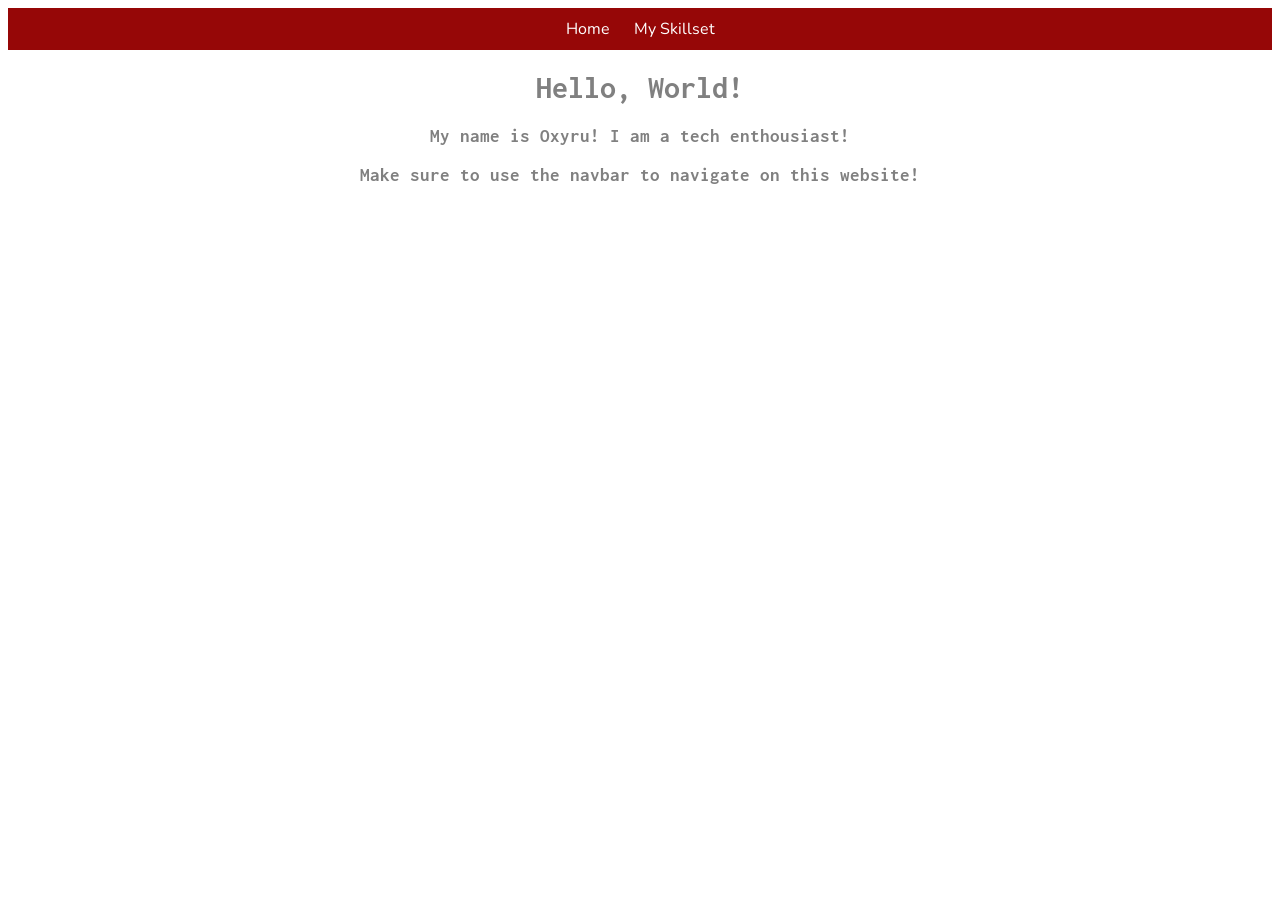
==== index.html @ 4c4dabf4 "Add files via upload" ====
<!DOCTYPE html>
<html lang="en-US">
    <head>
        <meta charset="UTF-8">
        <title>Oxyru's Portfilio!</title>
        <link rel="stylesheet" href="./src/css/index.css">
    </head>
    <body>
        <div id="navbar" class="nunito">
            <a>Home</a>
            <a>My Skillset</a>
        </div>
        <div id="main-content">
            <div id="hello-world-txt" class="inconsolata">
                <h1>Hello, World!</h1>
                <h3>My name is Oxyru! I am a tech enthousiast!</h3>
                <h3>Make sure to use the navbar to navigate on this website!</h3>
            </div>
        </div>
    </body>
</html>
---- src/css/index.css ----
@import url('https://fonts.googleapis.com/css2?family=Nunito:ital,wght@0,200..1000;1,200..1000&display=swap');
@import url('https://fonts.googleapis.com/css2?family=Inconsolata:wght@200..900&family=Nunito:ital,wght@0,200..1000;1,200..1000&display=swap');

#navbar {
    background-color: rgb(150, 7, 7);
    color: white;
    text-align: center;
    padding: 10px;
}

#navbar a {
    padding-inline: 10px;
}

.nunito {
    font-family: "Nunito", sans-serif;
}

#hello-world-txt {
    text-align: center;
    color: gray;
}

.inconsolata {
  font-family: "Inconsolata", monospace;
  font-optical-sizing: auto;
 /* font-variation-settings:
    "wdth" 100;*/
}
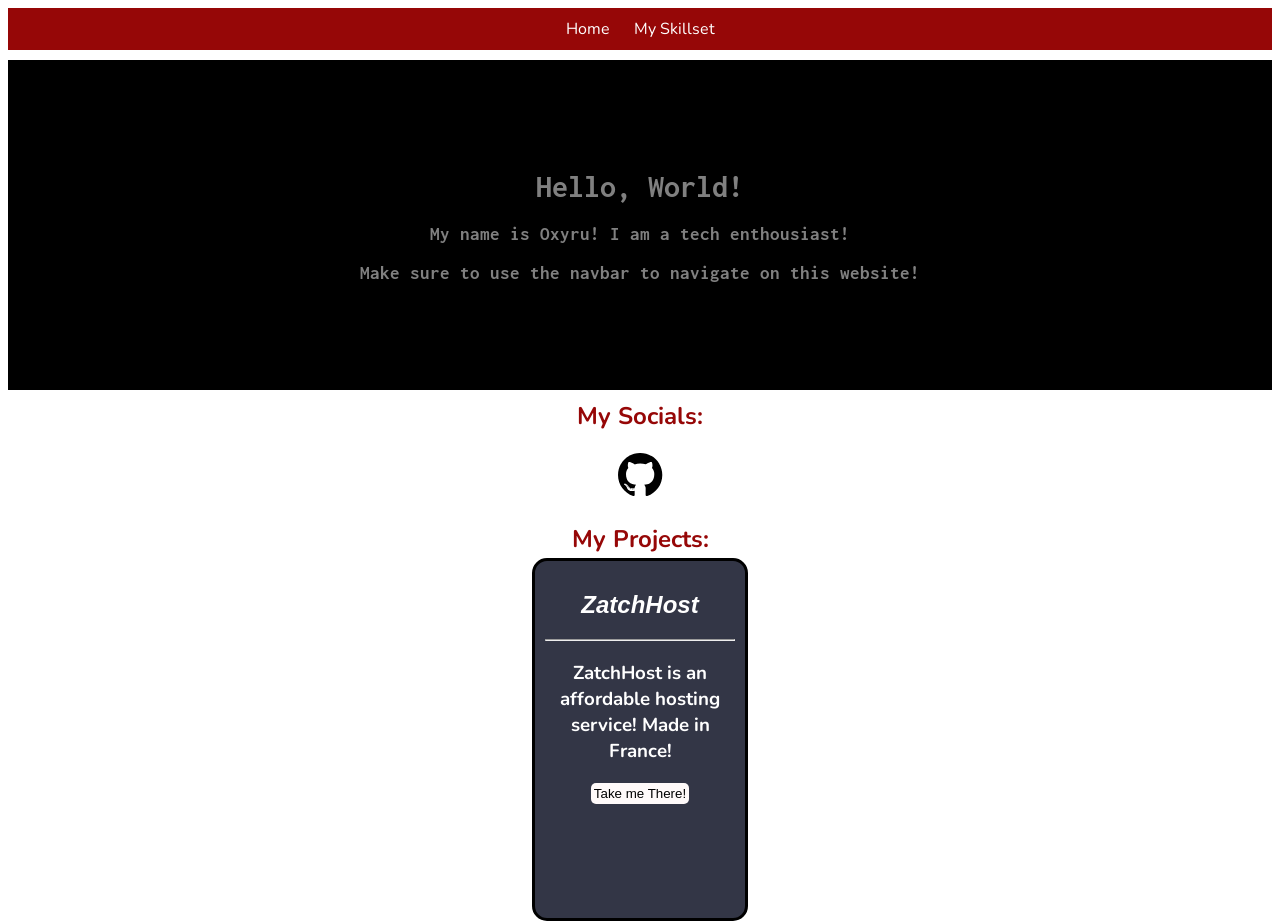
==== commit f64bc998: "Update styles, index and add a little bit of JS" ====
--- a/index.html
+++ b/index.html
@@ -16,6 +16,25 @@
                 <h3>My name is Oxyru! I am a tech enthousiast!</h3>
                 <h3>Make sure to use the navbar to navigate on this website!</h3>
             </div>
+            <div id="socials" class="nunito">
+                <h2>My Socials:</h2>
+                <div id="socials-icons">
+                    <!-- I'll add SVGs here -->
+                    <a href="https://github.com/oxyrv" target="_blank"><?xml version="1.0" encoding="utf-8"?><svg fill="#000000" width="45px" height="45px" viewBox="0 -0.5 25 25" xmlns="http://www.w3.org/2000/svg"><path d="m12.301 0h.093c2.242 0 4.34.613 6.137 1.68l-.055-.031c1.871 1.094 3.386 2.609 4.449 4.422l.031.058c1.04 1.769 1.654 3.896 1.654 6.166 0 5.406-3.483 10-8.327 11.658l-.087.026c-.063.02-.135.031-.209.031-.162 0-.312-.054-.433-.144l.002.001c-.128-.115-.208-.281-.208-.466 0-.005 0-.01 0-.014v.001q0-.048.008-1.226t.008-2.154c.007-.075.011-.161.011-.249 0-.792-.323-1.508-.844-2.025.618-.061 1.176-.163 1.718-.305l-.076.017c.573-.16 1.073-.373 1.537-.642l-.031.017c.508-.28.938-.636 1.292-1.058l.006-.007c.372-.476.663-1.036.84-1.645l.009-.035c.209-.683.329-1.468.329-2.281 0-.045 0-.091-.001-.136v.007c0-.022.001-.047.001-.072 0-1.248-.482-2.383-1.269-3.23l.003.003c.168-.44.265-.948.265-1.479 0-.649-.145-1.263-.404-1.814l.011.026c-.115-.022-.246-.035-.381-.035-.334 0-.649.078-.929.216l.012-.005c-.568.21-1.054.448-1.512.726l.038-.022-.609.384c-.922-.264-1.981-.416-3.075-.416s-2.153.152-3.157.436l.081-.02q-.256-.176-.681-.433c-.373-.214-.814-.421-1.272-.595l-.066-.022c-.293-.154-.64-.244-1.009-.244-.124 0-.246.01-.364.03l.013-.002c-.248.524-.393 1.139-.393 1.788 0 .531.097 1.04.275 1.509l-.01-.029c-.785.844-1.266 1.979-1.266 3.227 0 .025 0 .051.001.076v-.004c-.001.039-.001.084-.001.13 0 .809.12 1.591.344 2.327l-.015-.057c.189.643.476 1.202.85 1.693l-.009-.013c.354.435.782.793 1.267 1.062l.022.011c.432.252.933.465 1.46.614l.046.011c.466.125 1.024.227 1.595.284l.046.004c-.431.428-.718 1-.784 1.638l-.001.012c-.207.101-.448.183-.699.236l-.021.004c-.256.051-.549.08-.85.08-.022 0-.044 0-.066 0h.003c-.394-.008-.756-.136-1.055-.348l.006.004c-.371-.259-.671-.595-.881-.986l-.007-.015c-.198-.336-.459-.614-.768-.827l-.009-.006c-.225-.169-.49-.301-.776-.38l-.016-.004-.32-.048c-.023-.002-.05-.003-.077-.003-.14 0-.273.028-.394.077l.007-.003q-.128.072-.08.184c.039.086.087.16.145.225l-.001-.001c.061.072.13.135.205.19l.003.002.112.08c.283.148.516.354.693.603l.004.006c.191.237.359.505.494.792l.01.024.16.368c.135.402.38.738.7.981l.005.004c.3.234.662.402 1.057.478l.016.002c.33.064.714.104 1.106.112h.007c.045.002.097.002.15.002.261 0 .517-.021.767-.062l-.027.004.368-.064q0 .609.008 1.418t.008.873v.014c0 .185-.08.351-.208.466h-.001c-.119.089-.268.143-.431.143-.075 0-.147-.011-.214-.032l.005.001c-4.929-1.689-8.409-6.283-8.409-11.69 0-2.268.612-4.393 1.681-6.219l-.032.058c1.094-1.871 2.609-3.386 4.422-4.449l.058-.031c1.739-1.034 3.835-1.645 6.073-1.645h.098-.005zm-7.64 17.666q.048-.112-.112-.192-.16-.048-.208.032-.048.112.112.192.144.096.208-.032zm.497.545q.112-.08-.032-.256-.16-.144-.256-.048-.112.08.032.256.159.157.256.047zm.48.72q.144-.112 0-.304-.128-.208-.272-.096-.144.08 0 .288t.272.112zm.672.673q.128-.128-.064-.304-.192-.192-.32-.048-.144.128.064.304.192.192.32.044zm.913.4q.048-.176-.208-.256-.24-.064-.304.112t.208.24q.24.097.304-.096zm1.009.08q0-.208-.272-.176-.256 0-.256.176 0 .208.272.176.256.001.256-.175zm.929-.16q-.032-.176-.288-.144-.256.048-.224.24t.288.128.225-.224z"/></svg></a>
+                </div>
+            </div>
+            <div id="projects" class="nunito">
+                <h2>My Projects:</h2>
+                <div id="projects-cards">
+                    <!-- I'll add divs here for the card -->
+                    <div class="card">
+                        <h2>ZatchHost</h2>
+                        <hr>
+                        <h3>ZatchHost is an affordable hosting service! Made in France!</h3>
+                        <button onclick="alert('Website is WIP!');">Take me There!</button>
+                    </div>
+                </div>
+            </div>
         </div>
     </body>
 </html>
--- a/src/css/index.css
+++ b/src/css/index.css
@@ -17,8 +17,57 @@
 }
 
 #hello-world-txt {
+    color: gray;
+    padding-top: 7%;
+    background-color: black;
+    padding-bottom: 7%;
+    top: 10px;
+    position: relative;
+}
+
+#main-content {
     text-align: center;
-    color: gray;
+}
+
+#socials {
+    color: rgb(150, 7, 7);
+}
+
+#projects {
+    color: rgb(150, 7, 7);
+}
+
+#socials-icons {
+    display: inline;
+}
+
+.card {
+    width: 15%;
+    height: 130%;
+    background-color: rgb(51, 54, 70);
+    color: white;
+    padding: 10px;
+    border-radius: 15px;
+    border: 3px solid black;
+}
+
+.card h2 {
+    font-style: italic;
+}
+
+#projects-cards {
+    display: grid;
+    place-items: center;
+    position: relative;
+    top: 35px
+}
+
+.card button {
+    background-color: snow;
+    border: 0px solid black;
+    border-radius: 5px;
+    cursor: pointer;
+    padding: 3px;
 }
 
 .inconsolata {
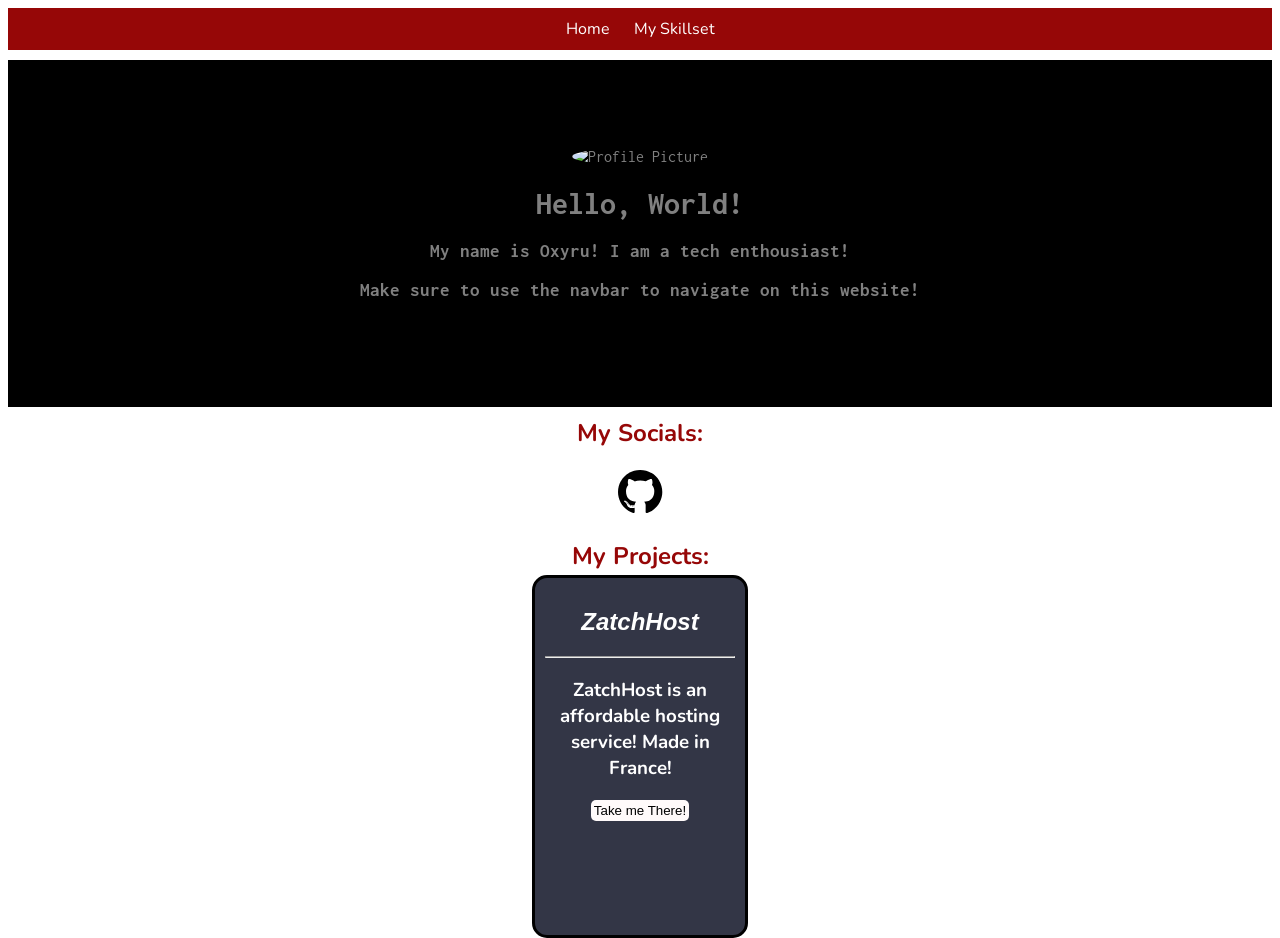
==== commit 7fa81f02: "Rework the entire CSS + something i forgot, sorry" ====
--- a/index.html
+++ b/index.html
@@ -4,29 +4,33 @@
         <meta charset="UTF-8">
         <title>Oxyru's Portfilio!</title>
         <link rel="stylesheet" href="./src/css/index.css">
+        <meta name="viewport" content="width=device-width,initial-scale=1" />
     </head>
     <body>
         <div id="navbar" class="nunito">
-            <a>Home</a>
-            <a>My Skillset</a>
+            <a href="/">Home</a>
+            <a href="/skillset">My Skillset</a>
         </div>
         <div id="main-content">
             <div id="hello-world-txt" class="inconsolata">
-                <h1>Hello, World!</h1>
-                <h3>My name is Oxyru! I am a tech enthousiast!</h3>
-                <h3>Make sure to use the navbar to navigate on this website!</h3>
+                <div class="test">
+                    <img src="https://avatars.githubusercontent.com/u/161810711?v=4" alt="Profile Picture" width="180px" style="border-radius: 50%;">
+                    <div>
+                        <h1>Hello, World!</h1>
+                        <h3>My name is Oxyru! I am a tech enthousiast!</h3>
+                        <h3>Make sure to use the navbar to navigate on this website!</h3>
+                    </div>
+                </div>
             </div>
             <div id="socials" class="nunito">
                 <h2>My Socials:</h2>
                 <div id="socials-icons">
-                    <!-- I'll add SVGs here -->
                     <a href="https://github.com/oxyrv" target="_blank"><?xml version="1.0" encoding="utf-8"?><svg fill="#000000" width="45px" height="45px" viewBox="0 -0.5 25 25" xmlns="http://www.w3.org/2000/svg"><path d="m12.301 0h.093c2.242 0 4.34.613 6.137 1.68l-.055-.031c1.871 1.094 3.386 2.609 4.449 4.422l.031.058c1.04 1.769 1.654 3.896 1.654 6.166 0 5.406-3.483 10-8.327 11.658l-.087.026c-.063.02-.135.031-.209.031-.162 0-.312-.054-.433-.144l.002.001c-.128-.115-.208-.281-.208-.466 0-.005 0-.01 0-.014v.001q0-.048.008-1.226t.008-2.154c.007-.075.011-.161.011-.249 0-.792-.323-1.508-.844-2.025.618-.061 1.176-.163 1.718-.305l-.076.017c.573-.16 1.073-.373 1.537-.642l-.031.017c.508-.28.938-.636 1.292-1.058l.006-.007c.372-.476.663-1.036.84-1.645l.009-.035c.209-.683.329-1.468.329-2.281 0-.045 0-.091-.001-.136v.007c0-.022.001-.047.001-.072 0-1.248-.482-2.383-1.269-3.23l.003.003c.168-.44.265-.948.265-1.479 0-.649-.145-1.263-.404-1.814l.011.026c-.115-.022-.246-.035-.381-.035-.334 0-.649.078-.929.216l.012-.005c-.568.21-1.054.448-1.512.726l.038-.022-.609.384c-.922-.264-1.981-.416-3.075-.416s-2.153.152-3.157.436l.081-.02q-.256-.176-.681-.433c-.373-.214-.814-.421-1.272-.595l-.066-.022c-.293-.154-.64-.244-1.009-.244-.124 0-.246.01-.364.03l.013-.002c-.248.524-.393 1.139-.393 1.788 0 .531.097 1.04.275 1.509l-.01-.029c-.785.844-1.266 1.979-1.266 3.227 0 .025 0 .051.001.076v-.004c-.001.039-.001.084-.001.13 0 .809.12 1.591.344 2.327l-.015-.057c.189.643.476 1.202.85 1.693l-.009-.013c.354.435.782.793 1.267 1.062l.022.011c.432.252.933.465 1.46.614l.046.011c.466.125 1.024.227 1.595.284l.046.004c-.431.428-.718 1-.784 1.638l-.001.012c-.207.101-.448.183-.699.236l-.021.004c-.256.051-.549.08-.85.08-.022 0-.044 0-.066 0h.003c-.394-.008-.756-.136-1.055-.348l.006.004c-.371-.259-.671-.595-.881-.986l-.007-.015c-.198-.336-.459-.614-.768-.827l-.009-.006c-.225-.169-.49-.301-.776-.38l-.016-.004-.32-.048c-.023-.002-.05-.003-.077-.003-.14 0-.273.028-.394.077l.007-.003q-.128.072-.08.184c.039.086.087.16.145.225l-.001-.001c.061.072.13.135.205.19l.003.002.112.08c.283.148.516.354.693.603l.004.006c.191.237.359.505.494.792l.01.024.16.368c.135.402.38.738.7.981l.005.004c.3.234.662.402 1.057.478l.016.002c.33.064.714.104 1.106.112h.007c.045.002.097.002.15.002.261 0 .517-.021.767-.062l-.027.004.368-.064q0 .609.008 1.418t.008.873v.014c0 .185-.08.351-.208.466h-.001c-.119.089-.268.143-.431.143-.075 0-.147-.011-.214-.032l.005.001c-4.929-1.689-8.409-6.283-8.409-11.69 0-2.268.612-4.393 1.681-6.219l-.032.058c1.094-1.871 2.609-3.386 4.422-4.449l.058-.031c1.739-1.034 3.835-1.645 6.073-1.645h.098-.005zm-7.64 17.666q.048-.112-.112-.192-.16-.048-.208.032-.048.112.112.192.144.096.208-.032zm.497.545q.112-.08-.032-.256-.16-.144-.256-.048-.112.08.032.256.159.157.256.047zm.48.72q.144-.112 0-.304-.128-.208-.272-.096-.144.08 0 .288t.272.112zm.672.673q.128-.128-.064-.304-.192-.192-.32-.048-.144.128.064.304.192.192.32.044zm.913.4q.048-.176-.208-.256-.24-.064-.304.112t.208.24q.24.097.304-.096zm1.009.08q0-.208-.272-.176-.256 0-.256.176 0 .208.272.176.256.001.256-.175zm.929-.16q-.032-.176-.288-.144-.256.048-.224.24t.288.128.225-.224z"/></svg></a>
                 </div>
             </div>
             <div id="projects" class="nunito">
                 <h2>My Projects:</h2>
                 <div id="projects-cards">
-                    <!-- I'll add divs here for the card -->
                     <div class="card">
                         <h2>ZatchHost</h2>
                         <hr>
--- a/src/css/index.css
+++ b/src/css/index.css
@@ -1,15 +1,23 @@
 @import url('https://fonts.googleapis.com/css2?family=Nunito:ital,wght@0,200..1000;1,200..1000&display=swap');
 @import url('https://fonts.googleapis.com/css2?family=Inconsolata:wght@200..900&family=Nunito:ital,wght@0,200..1000;1,200..1000&display=swap');
 
+@media screen and (max-width: 800px) {
+    .card {
+        width: 35% !important;
+        height: 100% !important;
+    }
+}
+
 #navbar {
     background-color: rgb(150, 7, 7);
-    color: white;
     text-align: center;
     padding: 10px;
 }
 
 #navbar a {
     padding-inline: 10px;
+    color: white;
+    text-decoration: none;
 }
 
 .nunito {
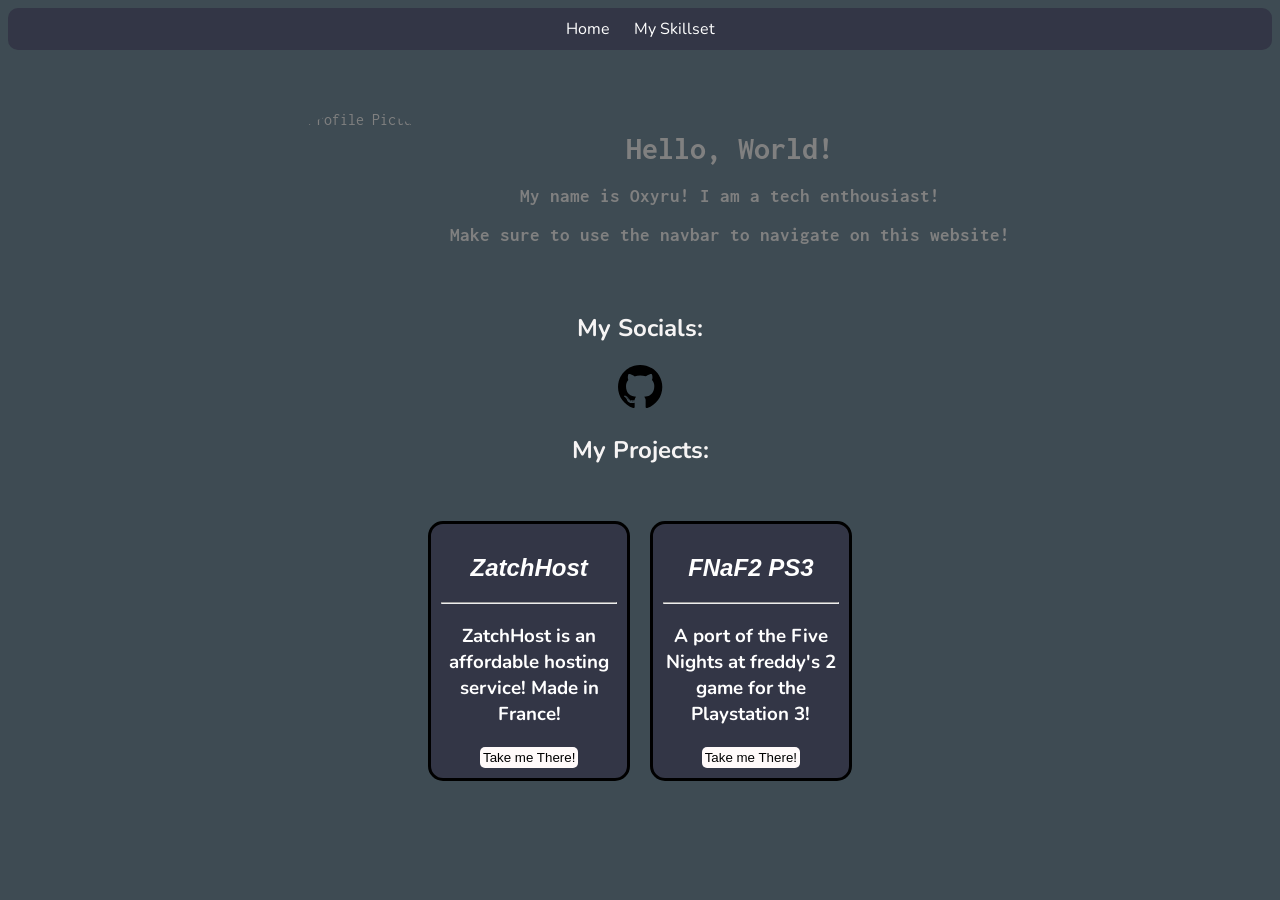
==== commit e8065cd7: "Most Likely Final Update Of 06/01/26" ====
--- a/index.html
+++ b/index.html
@@ -37,7 +37,29 @@
                         <h3>ZatchHost is an affordable hosting service! Made in France!</h3>
                         <button onclick="alert('Website is WIP!');">Take me There!</button>
                     </div>
+                    <div class="card">
+                        <h2>FNaF2 PS3</h2>
+                        <hr>
+                        <h3>A port of the Five Nights at freddy's 2 game for the Playstation 3!</h3>
+                        <button onclick="window.open('https\://github.com/oxyrv/FNaF2-PS3', '_blank').focus();">Take me There!</button>
+                    </div>
                 </div>
+                <!-- Keeping that here in case I need to add a new line someday -->
+                <!--<br><br>
+                <div id="projects-cards">
+                    <div class="card">
+                        <h2>ZatchHost</h2>
+                        <hr>
+                        <h3>ZatchHost is an affordable hosting service! Made in France!</h3>
+                        <button onclick="alert('Website is WIP!');">Take me There!</button>
+                    </div>
+                    <div class="card">
+                        <h2>FNaF2 PS3</h2>
+                        <hr>
+                        <h3>A port of the Five Nights at freddy's 2 game for the Playstation 3!</h3>
+                        <button onclick="window.open('https\://github.com/oxyrv/FNaF2-PS3', '_blank').focus();">Take me There!</button>
+                    </div>
+                </div>-->
             </div>
         </div>
     </body>
--- a/src/css/index.css
+++ b/src/css/index.css
@@ -6,10 +6,19 @@
         width: 35% !important;
         height: 100% !important;
     }
+    .test {
+       display: block !important;
+    }
+}
+
+body {
+    background-color: #3e4b53;
 }
 
 #navbar {
-    background-color: rgb(150, 7, 7);
+    /*background-color: rgb(150, 7, 7);*/
+    background-color: rgb(51, 54, 70);
+    border-radius: 10px;
     text-align: center;
     padding: 10px;
 }
@@ -26,9 +35,9 @@
 
 #hello-world-txt {
     color: gray;
-    padding-top: 7%;
-    background-color: black;
-    padding-bottom: 7%;
+    padding-top: 4%;
+    /*background-color: black;*/
+    padding-bottom: 3%;
     top: 10px;
     position: relative;
 }
@@ -38,15 +47,19 @@
 }
 
 #socials {
-    color: rgb(150, 7, 7);
+    color: #f6f4f4;
 }
 
 #projects {
-    color: rgb(150, 7, 7);
+    color: #f6f4f4;
 }
 
 #socials-icons {
     display: inline;
+}
+
+.test {
+    display: inline-flex;
 }
 
 .card {
@@ -57,6 +70,7 @@
     padding: 10px;
     border-radius: 15px;
     border: 3px solid black;
+    margin-inline: 10px;
 }
 
 .card h2 {
@@ -64,8 +78,8 @@
 }
 
 #projects-cards {
-    display: grid;
-    place-items: center;
+    display: inline-flex;
+    justify-content: center;
     position: relative;
     top: 35px
 }
